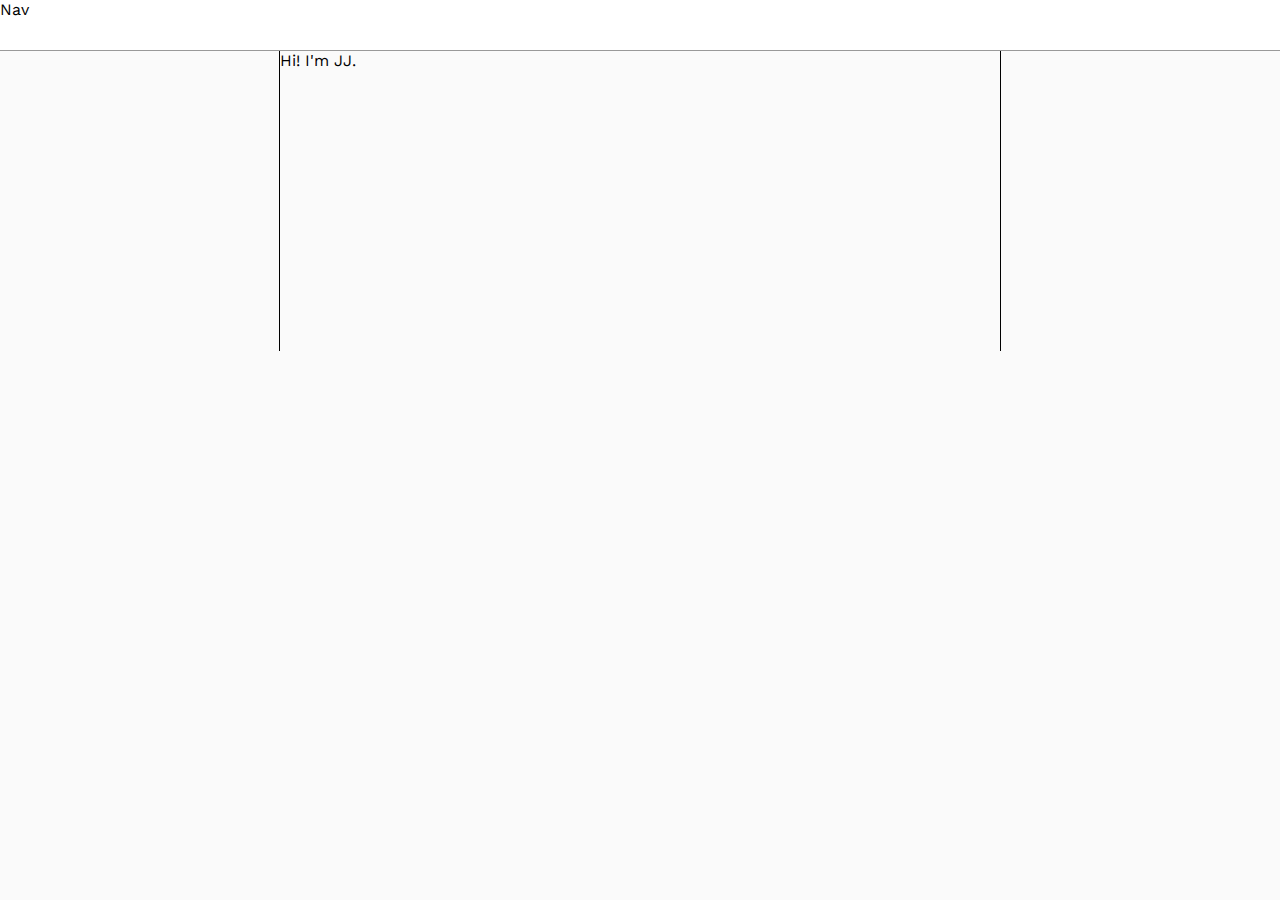
==== index.html @ c3cc68d9 "basic html/css + work sans font" ====
<!DOCTYPE html>
<html lang="en">
    <head>
        <meta charset="UTF-8">
        <meta http-equiv="X-UA-Compatible" content="IE=edge">
        <meta name="viewport" content="width=device-width, initial-scale=1.0">
        
        <title>JJ</title>
        
        <link href="style.css" rel="stylesheet">
    </head>

    <body>
        <nav>
            Nav
        </nav>

        <header>
            Hi! I'm JJ.
        </header>

        <footer></footer>
    </body>
</html>
---- style.css ----
@font-face {
    font-family: WorkSans;
    src: url(fonts/worksans/WorkSans-Regular.ttf);
}

* {
    margin: 0px;
    padding: 0px;
    border: 0px;
    font-family: WorkSans;
}

body {
    background-color: #fafafa;
}

nav {
    height: 50px;
    background-color: #fff;
    border-bottom: 1px #999 solid;
}

header {
    width: 720px;
    height: 300px;
    margin: auto;
    border-left: 1px #000 solid;
    border-right: 1px #000 solid;
}
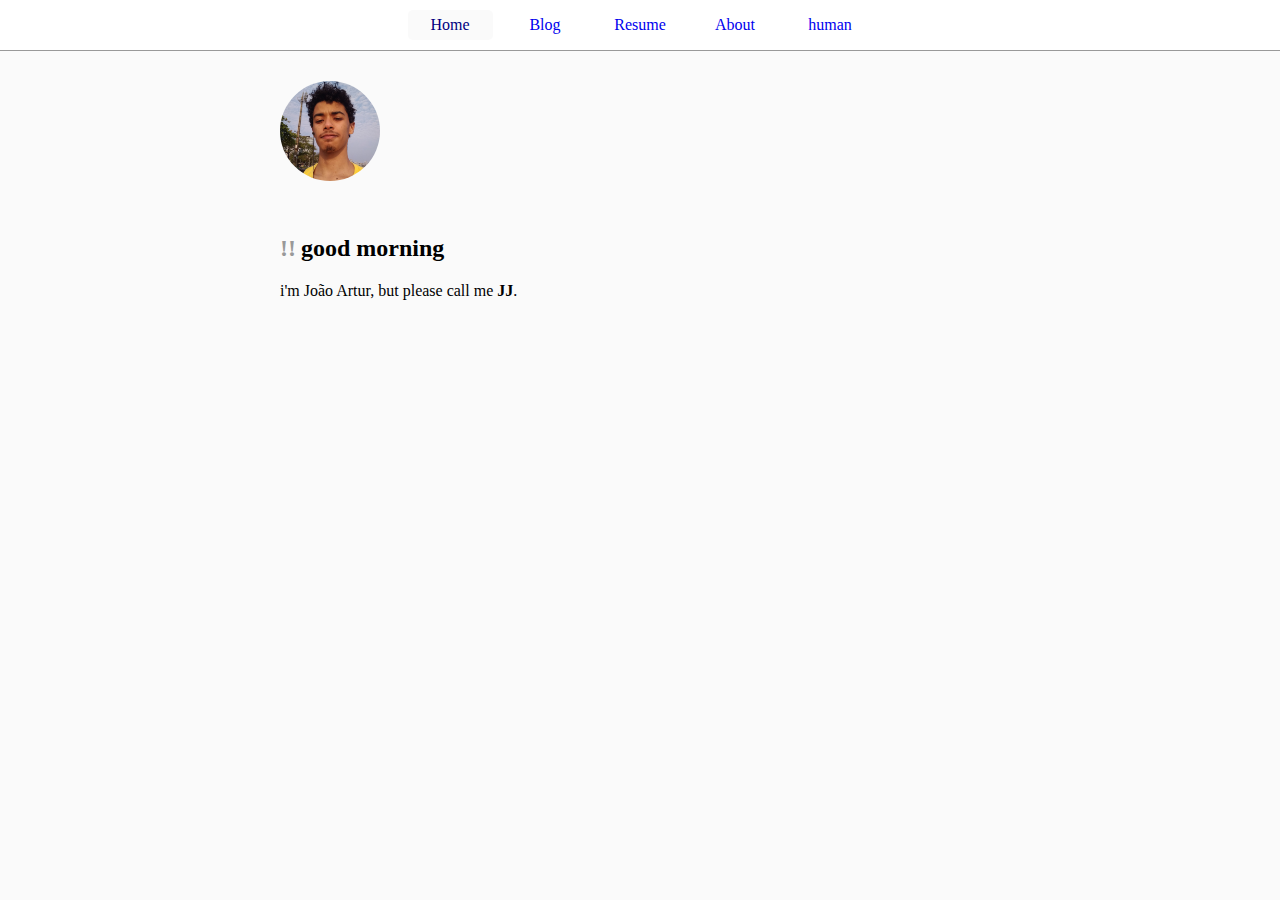
==== commit 1bac9b5c: "nav buttons + pic + some css" ====
--- a/index.html
+++ b/index.html
@@ -1,3 +1,14 @@
+<!--
+
+    
+
+I stole a lot of ideias from:
+https://alexanderameye.github.io/
+
+
+
+-->
+
 <!DOCTYPE html>
 <html lang="en">
     <head>
@@ -12,11 +23,32 @@
 
     <body>
         <nav>
-            Nav
+            <div class="menuOptions">
+                <a href="style.css">
+                    <div class="navButton activeNavButton">Home</div>
+                </a>
+                <a href="style.css">
+                    <div class="navButton">Blog</div>
+                </a>
+                <a href="style.css">
+                    <div class="navButton">Resume</div>
+                </a>
+                <a href="style.css">
+                    <div class="navButton">About</div>
+                </a>
+                <a href="style.css">
+                    <div class="navButton">human</div>
+                </a>
+
+                <div class="clear"></div>
+            </div>
         </nav>
 
         <header>
-            Hi! I'm JJ.
+            <img src="imgs/cool_selfie.jpg" class="coolPic" width="100" alt="a picture of me">
+
+            <h2>good morning</h2>
+            <p>i'm João Artur, but please call me <b>JJ</b>.</p>
         </header>
 
         <footer></footer>
--- a/style.css
+++ b/style.css
@@ -1,29 +1,87 @@
 @font-face {
-    font-family: WorkSans;
-    src: url(fonts/worksans/WorkSans-Regular.ttf);
+    font-family: "Work Sans";
+    src: url(fonts/WorkSans/WorkSans-Regular.ttf);
+}
+
+@font-face {
+    font-family: "Work Sans Black";
+    src: url(fonts/WorkSans/WorkSans-Medium.ttf);
 }
 
 * {
     margin: 0px;
     padding: 0px;
     border: 0px;
-    font-family: WorkSans;
+}
+
+*:visited {
+    color: #000;
+}
+
+.clear {
+    clear: both;
 }
 
 body {
     background-color: #fafafa;
+    font-family: "Work Sans";
 }
 
 nav {
-    height: 50px;
+    padding: 5px 30px;
+    font-size: 16px;
+    font-family: "Work Sans Black";
     background-color: #fff;
     border-bottom: 1px #999 solid;
+}
+
+.menuOptions {
+    margin: auto;
+    width: 475px;
+}
+
+.navButton {
+    float: left;
+    width: 85px;
+    padding: 6px 0px;
+    border-radius: 5px;
+    margin: 5px 5px;
+    text-align: center;
+}
+
+.navButton:hover {
+    background-color: #f5f5f5;
+    color: navy;
 }
 
 header {
     width: 720px;
     height: 300px;
     margin: auto;
-    border-left: 1px #000 solid;
-    border-right: 1px #000 solid;
+}
+
+.activeNavButton {
+    background-color: #fafafa;
+    color: navy;
+}
+
+.coolPic {
+    border-radius: 50%;
+    margin: 30px 0 10px 0;
+}
+
+h2 {
+    padding: 40px 0 20px 0;
+}
+
+h2::before {
+    content: "!!";
+    color: #999;
+    margin: 0 5px 0 0;
+}
+
+h3::before {
+    content: "!";
+    color: #999;
+    margin: 0 5px 0 0;
 }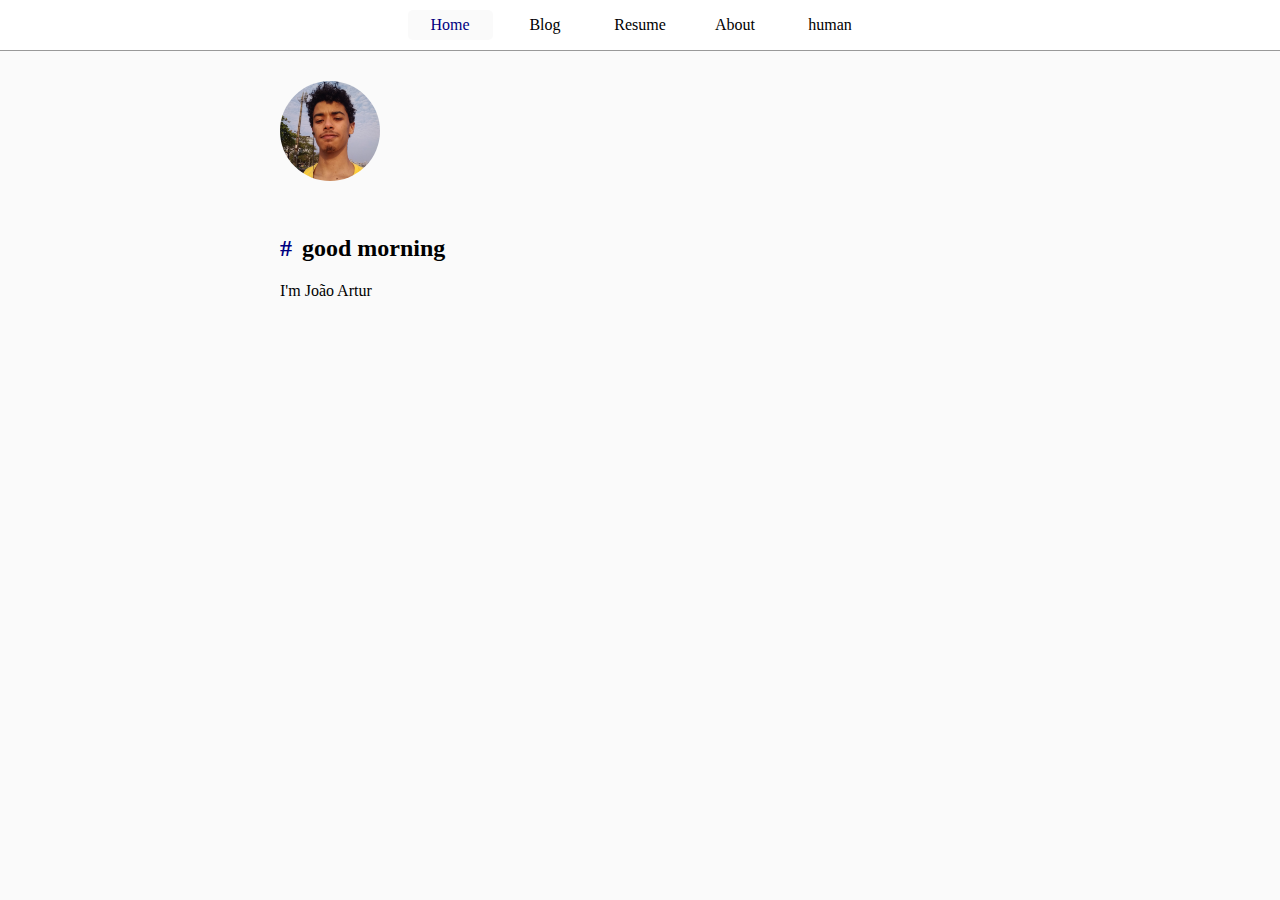
==== commit 9dfdcba4: "basic blog page + folder structure" ====
--- a/index.html
+++ b/index.html
@@ -16,27 +16,28 @@
         <meta http-equiv="X-UA-Compatible" content="IE=edge">
         <meta name="viewport" content="width=device-width, initial-scale=1.0">
         
-        <title>JJ</title>
+        <title>João Artur</title>
         
-        <link href="style.css" rel="stylesheet">
+        <link href="generalStyle.css" rel="stylesheet">
+        <link href="css/home.css" rel="stylesheet">
     </head>
 
     <body>
         <nav>
             <div class="menuOptions">
-                <a href="style.css">
+                <a href="#">
                     <div class="navButton activeNavButton">Home</div>
                 </a>
-                <a href="style.css">
+                <a href="blog.html">
                     <div class="navButton">Blog</div>
                 </a>
-                <a href="style.css">
+                <a href="#">
                     <div class="navButton">Resume</div>
                 </a>
-                <a href="style.css">
+                <a href="#">
                     <div class="navButton">About</div>
                 </a>
-                <a href="style.css">
+                <a href="#">
                     <div class="navButton">human</div>
                 </a>
 
@@ -44,12 +45,14 @@
             </div>
         </nav>
 
-        <header>
-            <img src="imgs/cool_selfie.jpg" class="coolPic" width="100" alt="a picture of me">
-
-            <h2>good morning</h2>
-            <p>i'm João Artur, but please call me <b>JJ</b>.</p>
-        </header>
+        <main>
+            <header>
+                <img src="imgs/cool_selfie.jpg" class="coolPic" width="100" alt="a picture of me">
+    
+                <h2>good morning</h2>
+                <p>I'm João Artur</p>
+            </header>
+        </main>
 
         <footer></footer>
     </body>
--- a/generalStyle.css
+++ b/generalStyle.css
@@ -0,0 +1,83 @@
+@font-face {
+    font-family: "Work Sans";
+    src: url(fonts/WorkSans/WorkSans-Regular.ttf);
+}
+
+@font-face {
+    font-family: "Work Sans Black";
+    src: url(fonts/WorkSans/WorkSans-Medium.ttf);
+}
+
+* {
+    margin: 0px;
+    padding: 0px;
+    border: 0px;
+}
+
+*:visited {
+    color: #000;
+}
+
+*:link {
+    color: #000;
+}
+
+.clear {
+    clear: both;
+}
+
+body {
+    background-color: #fafafa;
+    font-family: "Work Sans";
+}
+
+nav {
+    padding: 5px 30px;
+    font-size: 16px;
+    font-family: "Work Sans Black";
+    background-color: #fff;
+    border-bottom: 1px #999 solid;
+}
+
+.menuOptions {
+    margin: auto;
+    width: 475px;
+}
+
+.navButton {
+    float: left;
+    width: 85px;
+    padding: 6px 0px;
+    border-radius: 5px;
+    margin: 5px 5px;
+    text-align: center;
+}
+
+.navButton:hover {
+    background-color: #f5f5f5;
+    color: navy;
+}
+
+.activeNavButton {
+    background-color: #fafafa;
+    color: navy;
+}
+
+main {
+    width: 720px;
+    margin: auto;
+}
+
+h2 {
+    padding: 40px 0 20px 0;
+}
+
+h2::before {
+    content: "#";
+    color: navy;
+    margin: 0 10px 0 0;
+}
+
+p {
+    margin-bottom: 8px;
+}--- a/css/home.css
+++ b/css/home.css
@@ -0,0 +1,4 @@
+.coolPic {
+    border-radius: 50%;
+    margin: 30px 0 10px 0;
+}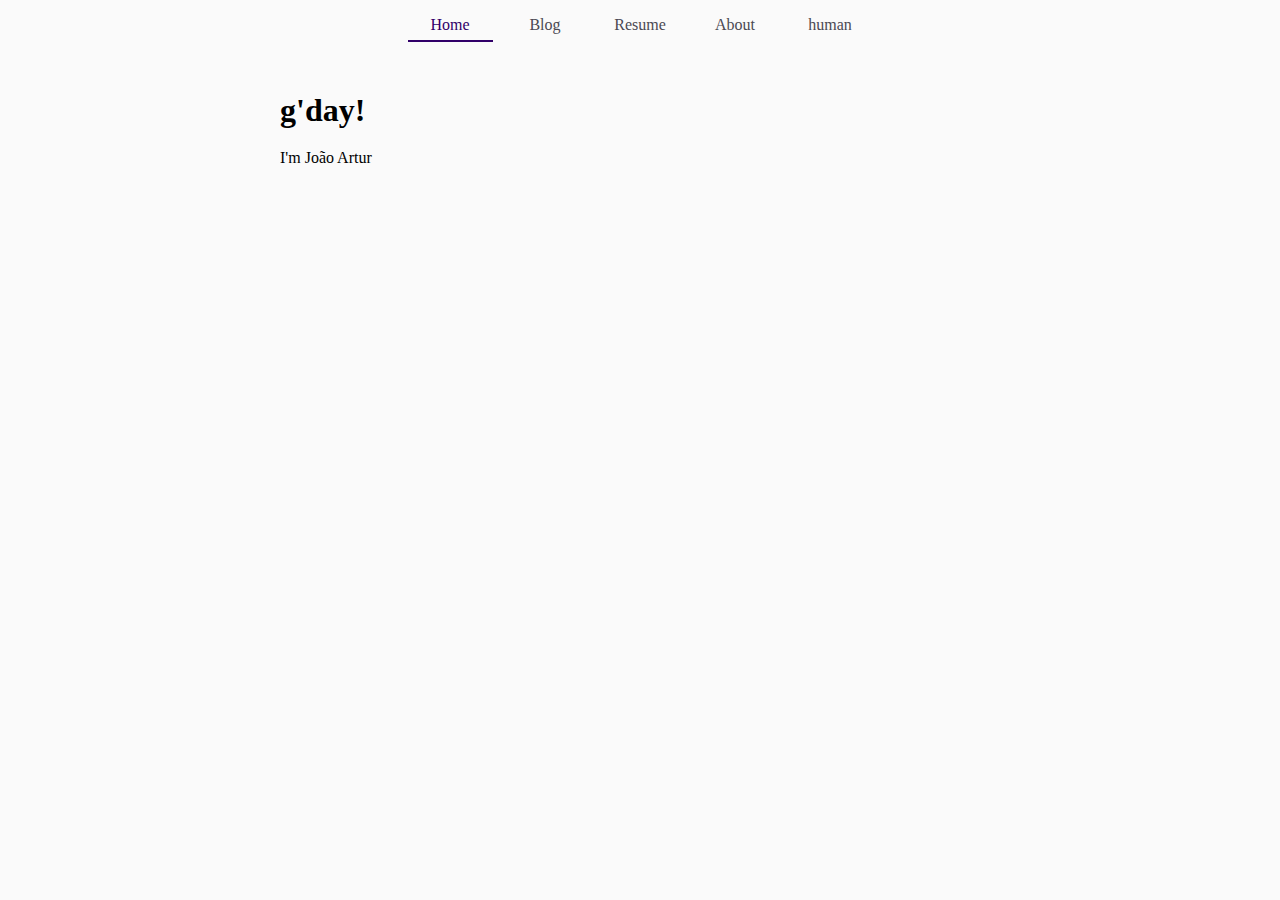
==== commit 35331978: "visual update" ====
--- a/index.html
+++ b/index.html
@@ -1,11 +1,9 @@
 <!--
-
-    
 
 I stole a lot of ideias from:
 https://alexanderameye.github.io/
-
-
+https://sara.fail/
+https://benadam.me/
 
 -->
 
@@ -47,9 +45,7 @@
 
         <main>
             <header>
-                <img src="imgs/cool_selfie.jpg" class="coolPic" width="100" alt="a picture of me">
-    
-                <h2>good morning</h2>
+                <h1>g'day!</h1>
                 <p>I'm João Artur</p>
             </header>
         </main>
--- a/generalStyle.css
+++ b/generalStyle.css
@@ -4,7 +4,7 @@
 }
 
 @font-face {
-    font-family: "Work Sans Black";
+    font-family: "Work Sans Medium";
     src: url(fonts/WorkSans/WorkSans-Medium.ttf);
 }
 
@@ -16,10 +16,12 @@
 
 *:visited {
     color: #000;
+    color: #fafafa;
 }
 
 *:link {
     color: #000;
+    color: #fafafa;
 }
 
 .clear {
@@ -28,15 +30,15 @@
 
 body {
     background-color: #fafafa;
+    color: #000;
     font-family: "Work Sans";
 }
 
 nav {
     padding: 5px 30px;
     font-size: 16px;
-    font-family: "Work Sans Black";
-    background-color: #fff;
-    border-bottom: 1px #999 solid;
+    font-family: "Work Sans Medium";
+    background-color: #fafafa;
 }
 
 .menuOptions {
@@ -48,19 +50,18 @@
     float: left;
     width: 85px;
     padding: 6px 0px;
-    border-radius: 5px;
     margin: 5px 5px;
     text-align: center;
+    color: #4a4952;
 }
 
 .navButton:hover {
-    background-color: #f5f5f5;
-    color: navy;
+    border-bottom: 2px solid;
 }
 
 .activeNavButton {
-    background-color: #fafafa;
-    color: navy;
+    color: #310069;
+    border-bottom: #310069 2px solid;
 }
 
 main {
@@ -68,14 +69,8 @@
     margin: auto;
 }
 
-h2 {
+h1 {
     padding: 40px 0 20px 0;
-}
-
-h2::before {
-    content: "#";
-    color: navy;
-    margin: 0 10px 0 0;
 }
 
 p {
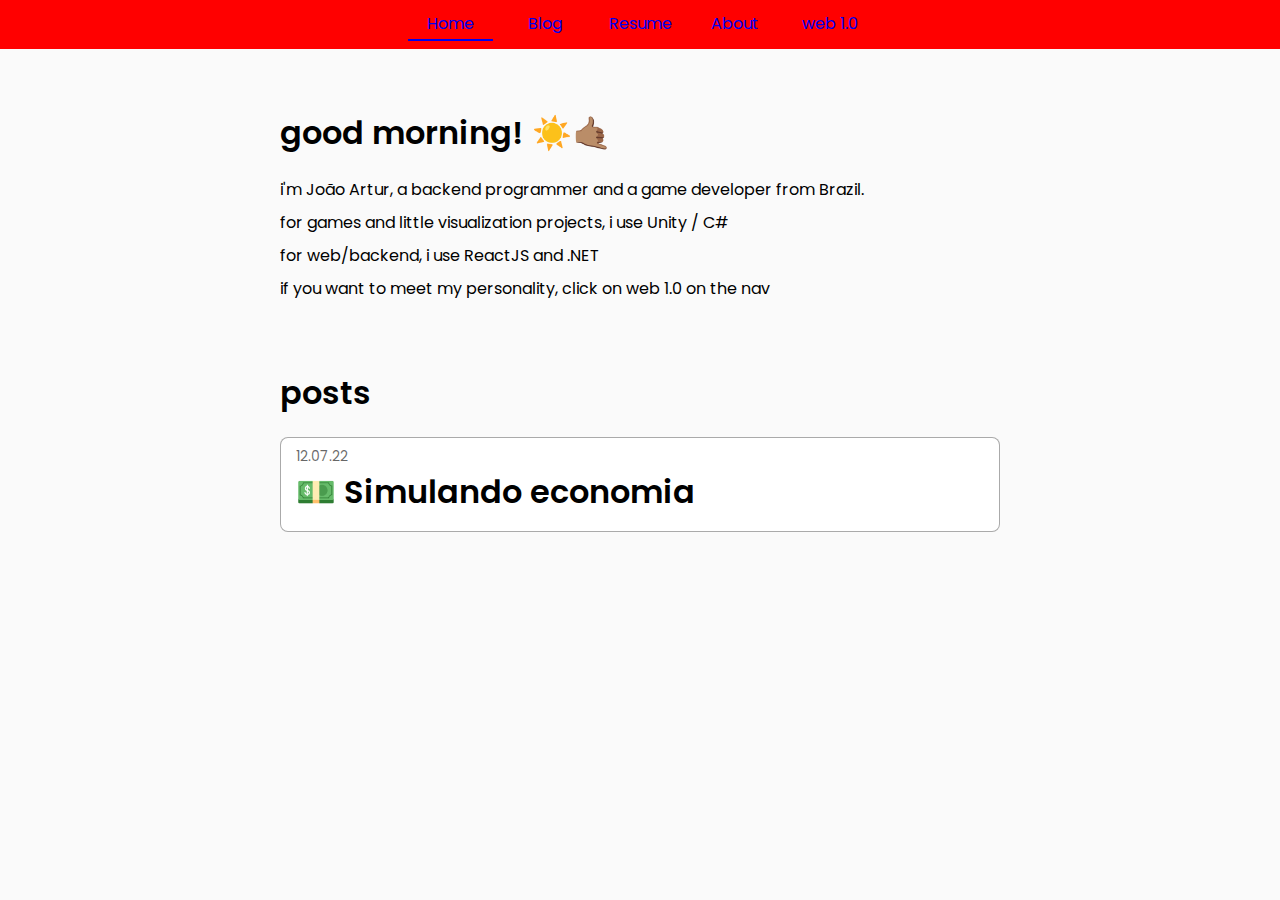
==== commit 7bef7727: ":lipstick: css updates" ====
--- a/index.html
+++ b/index.html
@@ -16,6 +16,10 @@
         
         <title>João Artur</title>
         
+        <style>
+            @import url('https://fonts.googleapis.com/css2?family=Poppins:wght@400;500;700;900&display=swap');
+        </style>
+
         <link href="generalStyle.css" rel="stylesheet">
         <link href="css/home.css" rel="stylesheet">
     </head>
@@ -36,7 +40,7 @@
                     <div class="navButton">About</div>
                 </a>
                 <a href="#">
-                    <div class="navButton">human</div>
+                    <div class="navButton">web 1.0</div>
                 </a>
 
                 <div class="clear"></div>
@@ -45,9 +49,21 @@
 
         <main>
             <header>
-                <h1>g'day!</h1>
-                <p>I'm João Artur</p>
+                <h1>good morning! ☀️🤙🏽</h1>
+                <p>i'm João Artur, a backend programmer and a game developer from Brazil.</p>
+                <p>for games and little visualization projects, i use Unity / C#</p>
+                <p>for web/backend, i use ReactJS and .NET</p>
+                <p>if you want to meet my personality, click on web 1.0 on the nav</p>
             </header>
+
+            <section>
+                <h1>posts</h1>
+
+                <article class="post-link">
+                    <span class="date">12.07.22</span>
+                    <h1>💵 Simulando economia</h1>
+                </article>
+            </section>
         </main>
 
         <footer></footer>
--- a/generalStyle.css
+++ b/generalStyle.css
@@ -1,27 +1,7 @@
-@font-face {
-    font-family: "Work Sans";
-    src: url(fonts/WorkSans/WorkSans-Regular.ttf);
-}
-
-@font-face {
-    font-family: "Work Sans Medium";
-    src: url(fonts/WorkSans/WorkSans-Medium.ttf);
-}
-
 * {
     margin: 0px;
     padding: 0px;
     border: 0px;
-}
-
-*:visited {
-    color: #000;
-    color: #fafafa;
-}
-
-*:link {
-    color: #000;
-    color: #fafafa;
 }
 
 .clear {
@@ -29,16 +9,14 @@
 }
 
 body {
+    font-family: 'Poppins', sans-serif;
     background-color: #fafafa;
-    color: #000;
-    font-family: "Work Sans";
 }
 
 nav {
     padding: 5px 30px;
     font-size: 16px;
-    font-family: "Work Sans Medium";
-    background-color: #fafafa;
+    background-color: red;
 }
 
 .menuOptions {
@@ -49,10 +27,9 @@
 .navButton {
     float: left;
     width: 85px;
-    padding: 6px 0px;
-    margin: 5px 5px;
+    padding: 3px 0px;
+    margin: 3px 5px;
     text-align: center;
-    color: #4a4952;
 }
 
 .navButton:hover {
@@ -60,8 +37,8 @@
 }
 
 .activeNavButton {
-    color: #310069;
-    border-bottom: #310069 2px solid;
+    border-bottom: 2px solid;
+    font-weight: 400;
 }
 
 main {
@@ -70,7 +47,8 @@
 }
 
 h1 {
-    padding: 40px 0 20px 0;
+    padding: 60px 0 20px 0;
+    font-weight: 600;
 }
 
 p {
--- a/css/home.css
+++ b/css/home.css
@@ -1,4 +1,19 @@
-.coolPic {
-    border-radius: 50%;
-    margin: 30px 0 10px 0;
+article h1 {
+    padding: 0px 0 10px 0;
+}
+
+article p {
+    margin-bottom: 0;
+}
+
+.post-link {
+    padding: 5px 15px;
+    border-radius: 8px;
+    background-color: #fff;
+    border: 1px solid #0005;
+}
+
+.date {
+    color: #0009;
+    font-size: 14px;
 }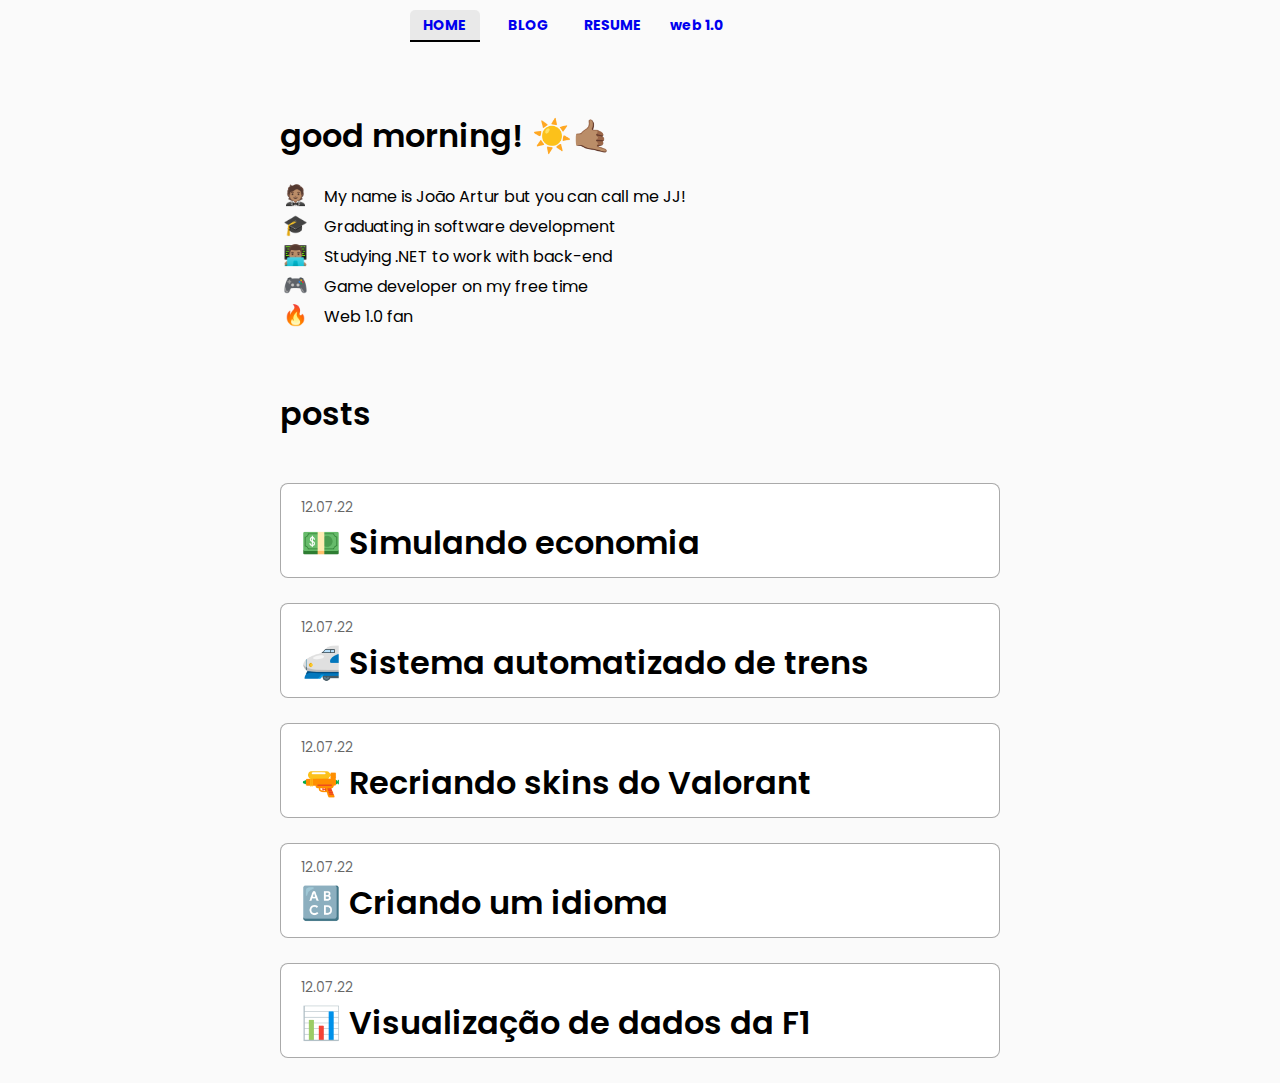
==== commit 05bf72e4: "💄 estrutura pra posts e mais css" ====
--- a/index.html
+++ b/index.html
@@ -28,16 +28,13 @@
         <nav>
             <div class="menuOptions">
                 <a href="#">
-                    <div class="navButton activeNavButton">Home</div>
+                    <div class="navButton activeNavButton">HOME</div>
                 </a>
                 <a href="blog.html">
-                    <div class="navButton">Blog</div>
+                    <div class="navButton">BLOG</div>
                 </a>
                 <a href="#">
-                    <div class="navButton">Resume</div>
-                </a>
-                <a href="#">
-                    <div class="navButton">About</div>
+                    <div class="navButton">RESUME</div>
                 </a>
                 <a href="#">
                     <div class="navButton">web 1.0</div>
@@ -50,18 +47,50 @@
         <main>
             <header>
                 <h1>good morning! ☀️🤙🏽</h1>
-                <p>i'm João Artur, a backend programmer and a game developer from Brazil.</p>
-                <p>for games and little visualization projects, i use Unity / C#</p>
-                <p>for web/backend, i use ReactJS and .NET</p>
-                <p>if you want to meet my personality, click on web 1.0 on the nav</p>
+                <p>
+                    <div class="emoji-div">🤵🏽</div>
+                    My name is João Artur but you can call me JJ!
+                </p>
+                <p>
+                    <div class="emoji-div">🎓</div>
+                    Graduating in software development
+                </p>
+                <p>
+                    <div class="emoji-div">👨🏽‍💻</div>
+                    Studying .NET to work with back-end
+                </p>
+                <p>
+                    <div class="emoji-div">🎮</div>
+                    Game developer on my free time
+                </p>
+                <p>
+                    <div class="emoji-div">🔥</div>
+                    Web 1.0 fan
+                </p>
             </header>
 
             <section>
                 <h1>posts</h1>
 
                 <article class="post-link">
-                    <span class="date">12.07.22</span>
-                    <h1>💵 Simulando economia</h1>
+                    <span class="post-date">12.07.22</span>
+                    <h1 class="post-title">💵 Simulando economia</h1>
+                </article>
+                <article class="post-link">
+                    <span class="post-date">12.07.22</span>
+                    <h1 class="post-title">🚅 Sistema automatizado de trens</h1>
+                </article>
+                <article class="post-link">
+                    <span class="post-date">12.07.22</span>
+                    <h1 class="post-title">🔫 Recriando skins do Valorant</h1>
+                </article>
+                <article class="post-link">
+                    <span class="post-date">12.07.22</span>
+                    <h1 class="post-title">🔠 Criando um idioma</h1>
+                </article>
+                <article class="post-link">
+                    <span class="post-date">12.07.22</span>
+                    <h1 class="post-title">📊 Visualização de dados da F1</h1>
                 </article>
             </section>
         </main>
--- a/generalStyle.css
+++ b/generalStyle.css
@@ -3,6 +3,7 @@
     padding: 0px;
     border: 0px;
 }
+
 
 .clear {
     clear: both;
@@ -14,9 +15,13 @@
 }
 
 nav {
-    padding: 5px 30px;
-    font-size: 16px;
-    background-color: red;
+    padding: 10px 30px;
+    font-size: 14px;
+    font-weight: 700;
+}
+
+nav a:visited {
+    color: #000;
 }
 
 .menuOptions {
@@ -26,19 +31,23 @@
 
 .navButton {
     float: left;
-    width: 85px;
-    padding: 3px 0px;
-    margin: 3px 5px;
+    width: 70px;
+    height: 22px;
+    padding: 5px 0 3px 0;
+    margin: 0px 7px;
     text-align: center;
+    border-bottom: 2px solid #0000;
+    border-radius: 5px 5px 0 0;
+    overflow: hidden;
 }
 
 .navButton:hover {
-    border-bottom: 2px solid;
+    border-bottom: 2px solid #000F;
 }
 
 .activeNavButton {
-    border-bottom: 2px solid;
-    font-weight: 400;
+    border-bottom: 2px solid #000F;
+    background-color: #0001;
 }
 
 main {
@@ -52,5 +61,5 @@
 }
 
 p {
-    margin-bottom: 8px;
+    /* font-size: 14px */
 }--- a/css/home.css
+++ b/css/home.css
@@ -6,14 +6,27 @@
     margin-bottom: 0;
 }
 
+.emoji-div{
+    display: inline-block;
+    width: 30px;
+    margin-right: 10px;
+    text-align: center;
+    font-size: 20px;
+}
+
 .post-link {
-    padding: 5px 15px;
+    margin: 25px auto;
+    padding: 10px 20px;
     border-radius: 8px;
     background-color: #fff;
     border: 1px solid #0005;
 }
 
-.date {
+.post-date {
     color: #0009;
     font-size: 14px;
+}
+
+.post-title {
+    padding: 0;
 }